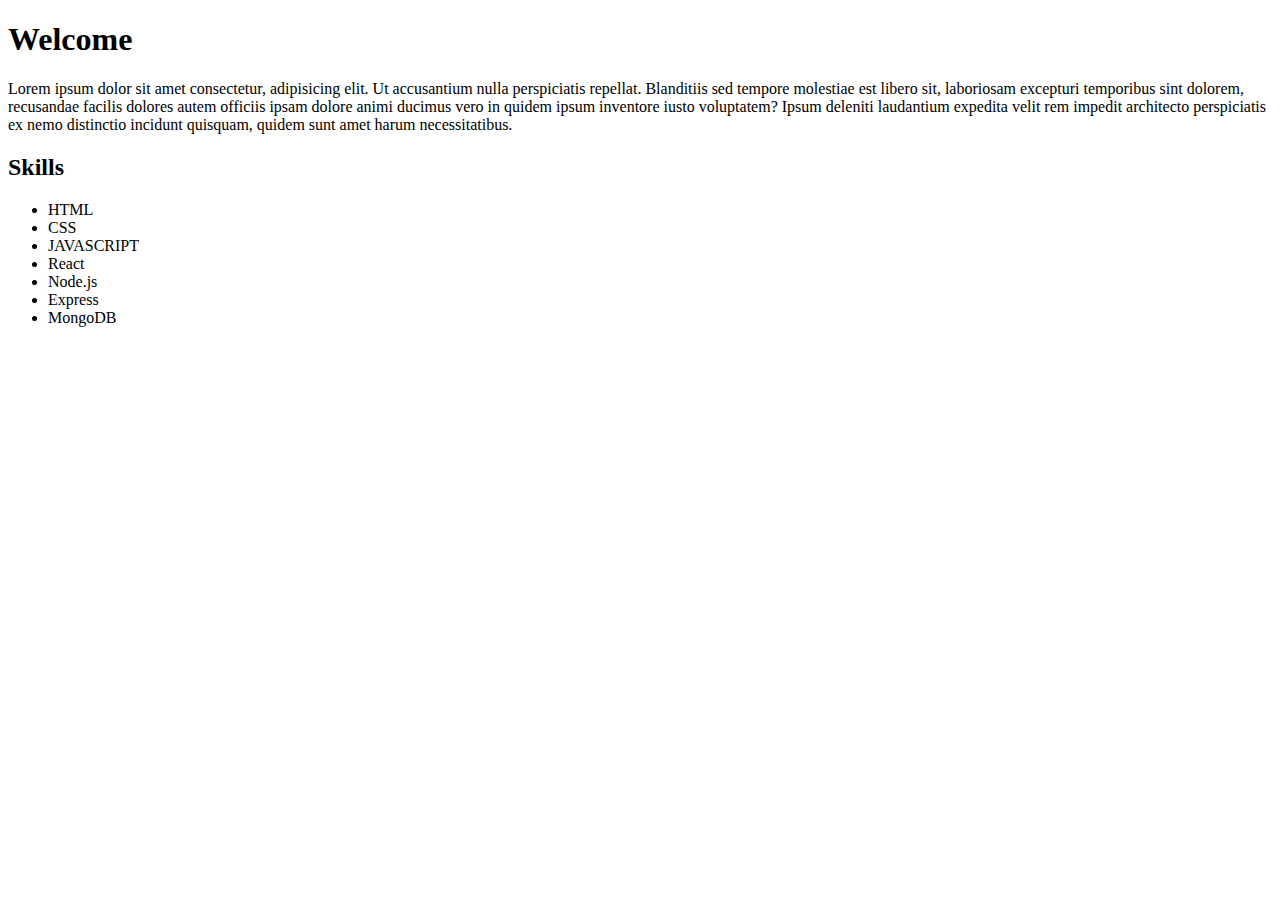
==== index.html @ 1cd028ac "Add files via upload" ====
<!DOCTYPE html>
<html lang="en">
<head>
    <meta charset="UTF-8">
    <meta name="viewport" content="width=  , initial-scale=1.0">
    <title>Rohit Profile</title>
</head>
<body>
    <h1>Welcome</h1>

    <p> Lorem ipsum dolor sit amet consectetur, adipisicing elit. Ut accusantium nulla perspiciatis repellat. Blanditiis sed tempore molestiae est libero sit, laboriosam excepturi temporibus sint dolorem, recusandae facilis dolores autem officiis ipsam dolore animi ducimus vero in quidem ipsum inventore iusto voluptatem? Ipsum deleniti laudantium expedita velit rem impedit architecto perspiciatis ex nemo distinctio incidunt quisquam, quidem sunt amet harum necessitatibus.</p>
<div>
    <h2>Skills </h2>
    <ul>
        <li> HTML</li>
        <li>CSS</li>
        <li>JAVASCRIPT</li>
        <li>React</li>
        <li>Node.js</li>
        <li>Express</li>
        <li>MongoDB</li>
    </ul>
</div>
</body>
</html>
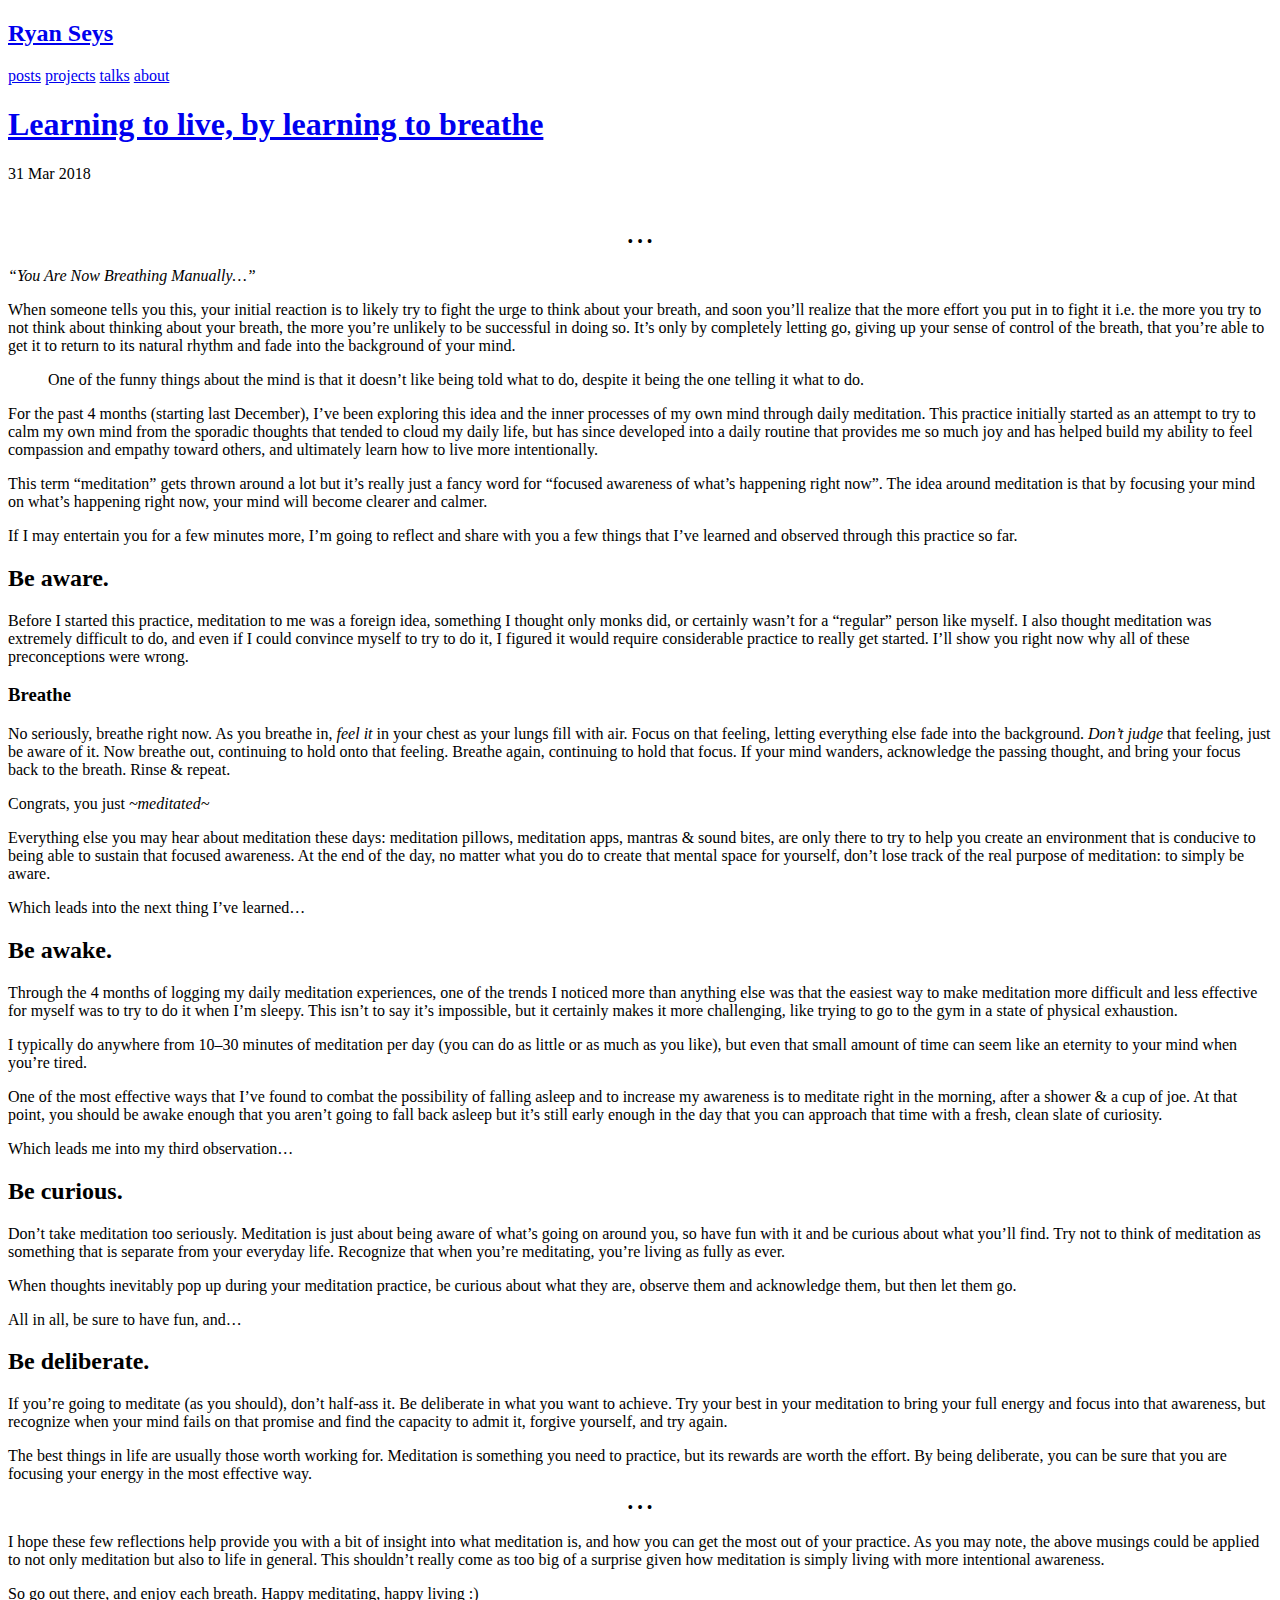
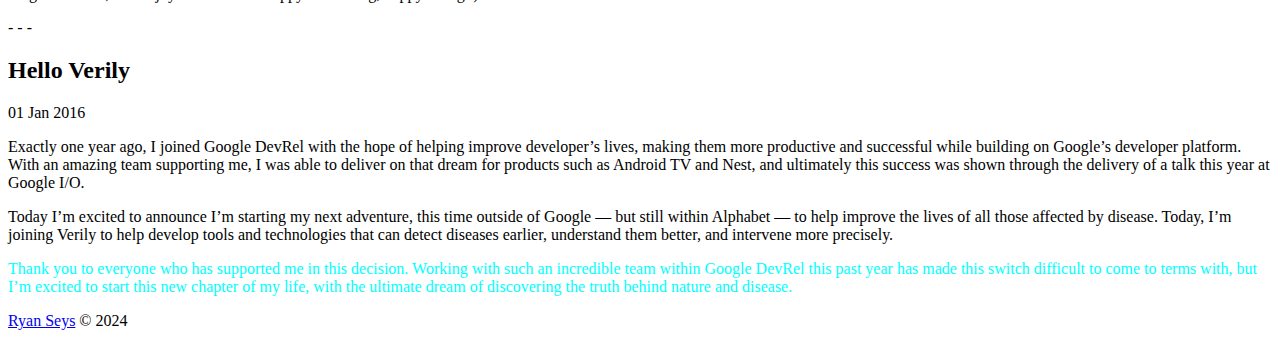
==== commit 011f61ee: "Add files via upload" ====
--- a/index.html
+++ b/index.html
@@ -1,25 +1,239 @@
 <!DOCTYPE html>
 <html lang="en">
-<head>
-    <meta charset="UTF-8">
-    <meta name="viewport" content="width=  , initial-scale=1.0">
-    <title>Rohit Profile</title>
-</head>
-<body>
-    <h1>Welcome</h1>
-
-    <p> Lorem ipsum dolor sit amet consectetur, adipisicing elit. Ut accusantium nulla perspiciatis repellat. Blanditiis sed tempore molestiae est libero sit, laboriosam excepturi temporibus sint dolorem, recusandae facilis dolores autem officiis ipsam dolore animi ducimus vero in quidem ipsum inventore iusto voluptatem? Ipsum deleniti laudantium expedita velit rem impedit architecto perspiciatis ex nemo distinctio incidunt quisquam, quidem sunt amet harum necessitatibus.</p>
-<div>
-    <h2>Skills </h2>
-    <ul>
-        <li> HTML</li>
-        <li>CSS</li>
-        <li>JAVASCRIPT</li>
-        <li>React</li>
-        <li>Node.js</li>
-        <li>Express</li>
-        <li>MongoDB</li>
-    </ul>
-</div>
-</body>
+  <head>
+    <meta charset="UTF-8" />
+    <meta name="viewport" content="width=device-width, initial-scale=1.0" />
+    <title>First</title>
+    <link rel="stylesheet" href="styles.css">
+  </head>
+  <body>
+    <body data-new-gr-c-s-check-loaded="14.1190.0" data-gr-ext-installed="">
+      <div class="container content">
+        <h2 class="masthead-title">
+          <a href="file:///D:/integraminds/index.html" previewlistener="true"
+            >Ryan Seys</a
+          >
+        </h2>
+        <div class="links">
+          <a href="/posts" previewlistener="true">posts</a>
+
+          <a href="/projects" previewlistener="true">projects</a>
+
+          <a href="/talks" previewlistener="true">talks</a>
+
+          <a href="/about" previewlistener="true">about</a>
+        </div>
+
+        <div class="post">
+          <article itemscope="" itemtype="https://schema.org/BlogPosting">
+            <h1 class="post-title">
+              <a
+                href="file:///D:/integraminds/index.html"
+                previewlistener="true"
+                >Learning to live, by learning to breathe</a
+              >
+            </h1>
+            <header>
+              <span>
+                <time datetime="2018-03-31"> 31 Mar 2018 </time>
+              </span>
+            </header>
+            <section itemprop="articleBody">
+              <p>
+                <img src="https://ryanseys.com/img/breathe-calvin.gif" alt="" />
+              </p>
+              <div style="text-align: center">• • •</div>
+              <p><span></span></p>
+              <p><em>“You Are Now Breathing Manually…”</em></p>
+              <p>
+                When someone tells you this, your initial reaction is to likely
+                try to fight the urge to think about your breath, and soon
+                you’ll realize that the more effort you put in to fight it i.e.
+                the more you try to not think about thinking about your breath,
+                the more you’re unlikely to be successful in doing so. It’s only
+                by completely letting go, giving up your sense of control of the
+                breath, that you’re able to get it to return to its natural
+                rhythm and fade into the background of your mind.
+              </p>
+              <blockquote>
+                <p>
+                  One of the funny things about the mind is that it doesn’t like
+                  being told what to do, despite it being the one telling it
+                  what to do.
+                </p>
+              </blockquote>
+              <p>
+                For the past 4 months (starting last December), I’ve been
+                exploring this idea and the inner processes of my own mind
+                through daily meditation. This practice initially started as an
+                attempt to try to calm my own mind from the sporadic thoughts
+                that tended to cloud my daily life, but has since developed into
+                a daily routine that provides me so much joy and has helped
+                build my ability to feel compassion and empathy toward others,
+                and ultimately learn how to live more intentionally.
+              </p>
+              <p>
+                This term “meditation” gets thrown around a lot but it’s really
+                just a fancy word for “focused awareness of what’s happening
+                right now”. The idea around meditation is that by focusing your
+                mind on what’s happening right now, your mind will become
+                clearer and calmer.&nbsp;
+              </p>
+              <p>
+                If I may entertain you for a few minutes more, I’m going to
+                reflect and share with you a few things that I’ve learned and
+                observed through this practice so far.
+              </p>
+              <div></div>
+              <h2 id="be-aware">Be aware.</h2>
+              <p>
+                Before I started this practice, meditation to me was a foreign
+                idea, something I thought only monks did, or certainly wasn’t
+                for a “regular” person like myself. I also thought meditation
+                was extremely difficult to do, and even if I could convince
+                myself to try to do it, I figured it would require considerable
+                practice to really get started. I’ll show you right now why all
+                of these preconceptions were wrong.
+              </p>
+              <h3>Breathe</h3>
+              <p>
+                No seriously, breathe right now. As you breathe in,
+                <em>feel it</em> in your chest as your lungs fill with air.
+                Focus on that feeling, letting everything else fade into the
+                background. <em>Don’t judge</em> that feeling, just be aware of
+                it. Now breathe out, continuing to hold onto that feeling.
+                Breathe again, continuing to hold that focus. If your mind
+                wanders, acknowledge the passing thought, and bring your focus
+                back to the breath. Rinse &amp; repeat.
+              </p>
+              <p>Congrats, you just <em>~meditated~</em></p>
+              <p>
+                Everything else you may hear about meditation these days:
+                meditation pillows, meditation apps, mantras &amp; sound bites,
+                are only there to try to help you create an environment that is
+                conducive to being able to sustain that focused awareness. At
+                the end of the day, no matter what you do to create that mental
+                space for yourself, don’t lose track of the real purpose of
+                meditation: to simply be aware.
+              </p>
+              <p>Which leads into the next thing I’ve learned…</p>
+              <p></p>
+              <h2 id="be-awake">Be awake.</h2>
+              <p>
+                Through the 4 months of logging my daily meditation experiences,
+                one of the trends I noticed more than anything else was that the
+                easiest way to make meditation more difficult and less effective
+                for myself was to try to do it when I’m sleepy. This isn’t to
+                say it’s impossible, but it certainly makes it more challenging,
+                like trying to go to the gym in a state of physical exhaustion.
+              </p>
+              <p>
+                I typically do anywhere from 10–30 minutes of meditation per day
+                (you can do as little or as much as you like), but even that
+                small amount of time can seem like an eternity to your mind when
+                you’re tired.&nbsp;
+              </p>
+              <p>
+                One of the most effective ways that I’ve found to combat the
+                possibility of falling asleep and to increase my awareness is to
+                meditate right in the morning, after a shower &amp; a cup of
+                joe. At that point, you should be awake enough that you aren’t
+                going to fall back asleep but it’s still early enough in the day
+                that you can approach that time with a fresh, clean slate of
+                curiosity.
+              </p>
+              <p>Which leads me into my third observation…</p>
+              <p></p>
+              <h2 id="be-curious">Be curious.</h2>
+              <p>
+                Don’t take meditation too seriously. Meditation is just about
+                being aware of what’s going on around you, so have fun with it
+                and be curious about what you’ll find. Try not to think of
+                meditation as something that is separate from your everyday
+                life. Recognize that when you’re meditating, you’re living as
+                fully as ever.
+              </p>
+              <p>
+                When thoughts inevitably pop up during your meditation practice,
+                be curious about what they are, observe them and acknowledge
+                them, but then let them go.
+              </p>
+              <p>All in all, be sure to have fun, and…</p>
+              <p></p>
+              <h2 id="be-deliberate">Be deliberate.</h2>
+              <p>
+                If you’re going to meditate (as you should), don’t half-ass it.
+                Be deliberate in what you want to achieve. Try your best in your
+                meditation to bring your full energy and focus into that
+                awareness, but recognize when your mind fails on that promise
+                and find the capacity to admit it, forgive yourself, and try
+                again.
+              </p>
+              <p>
+                The best things in life are usually those worth working for.
+                Meditation is something you need to practice, but its rewards
+                are worth the effort. By being deliberate, you can be sure that
+                you are focusing your energy in the most effective way.
+              </p>
+              <div style="text-align: center">• • •</div>
+              <p><span></span></p>
+              <p>
+                I hope these few reflections help provide you with a bit of
+                insight into what meditation is, and how you can get the most
+                out of your practice. As you may note, the above musings could
+                be applied to not only meditation but also to life in general.
+                This shouldn’t really come as too big of a surprise given how
+                meditation is simply living with more intentional awareness.
+              </p>
+              <p>
+                So go out there, and enjoy each breath. Happy meditating, happy
+                living&nbsp;:)
+              </p>
+            </section>
+          </article>
+          <div class="dashies">- - -</div>
+        </div>
+        <footer>
+          <h2>Hello Verily</h2>
+          <span>
+            <time datetime="2018-03-31"> 01 Jan 2016 </time>
+          </span>
+          <p>
+            Exactly one year ago, I joined Google DevRel with the hope of
+            helping improve developer’s lives, making them more productive and
+            successful while building on Google’s developer platform. With an
+            amazing team supporting me, I was able to deliver on that dream for
+            products such as Android TV and Nest, and ultimately this success
+            was shown through the delivery of a talk this year at Google I/O.
+          </p>
+          <p>
+            Today I’m excited to announce I’m starting my next adventure, this
+            time outside of Google — but still within Alphabet — to help improve
+            the lives of all those affected by disease. Today, I’m joining
+            Verily to help develop tools and technologies that can detect
+            diseases earlier, understand them better, and intervene more
+            precisely.
+          </p>
+          <p id="p2">
+            Thank you to everyone who has supported me in this decision. Working
+            with such an incredible team within Google DevRel this past year has
+            made this switch difficult to come to terms with, but I’m excited to
+            start this new chapter of my life, with the ultimate dream of
+            discovering the truth behind nature and disease.
+          </p>
+          <div class="footer">
+            <p>
+              <a
+                href="file:///D:/integraminds/index.html"
+                title="Ryan Seys"
+                previewlistener="true"
+                >Ryan Seys</a
+              >
+              © 2024
+            </p>
+          </div>
+        </footer>
+      </div>
+    </body>
+  </body>
 </html>
--- a/styles.css
+++ b/styles.css
@@ -0,0 +1,12 @@
+body{
+    margin: 50dp;
+    padding: 50dp;
+}
+.container{
+    width: 50dp;
+    height: 100dp;
+    margin: auto;
+}
+#p2{
+    color:aqua
+}